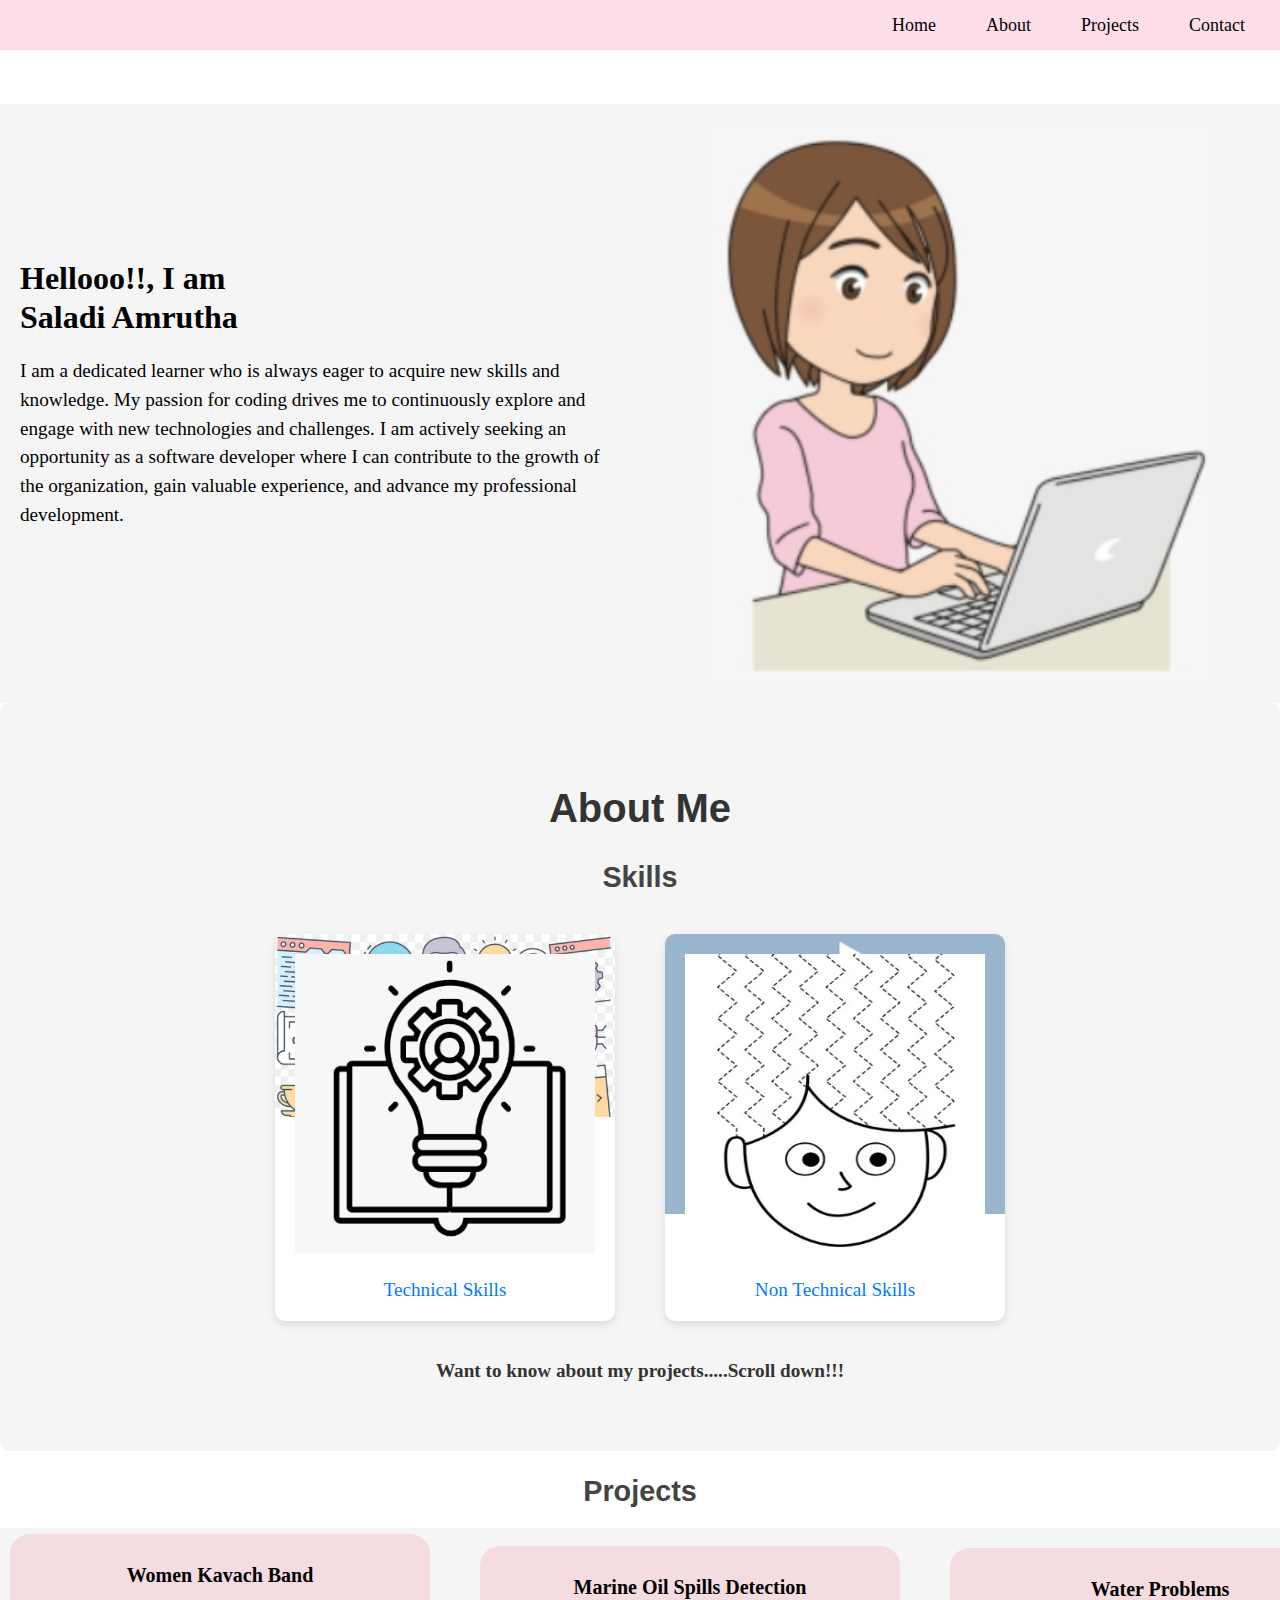
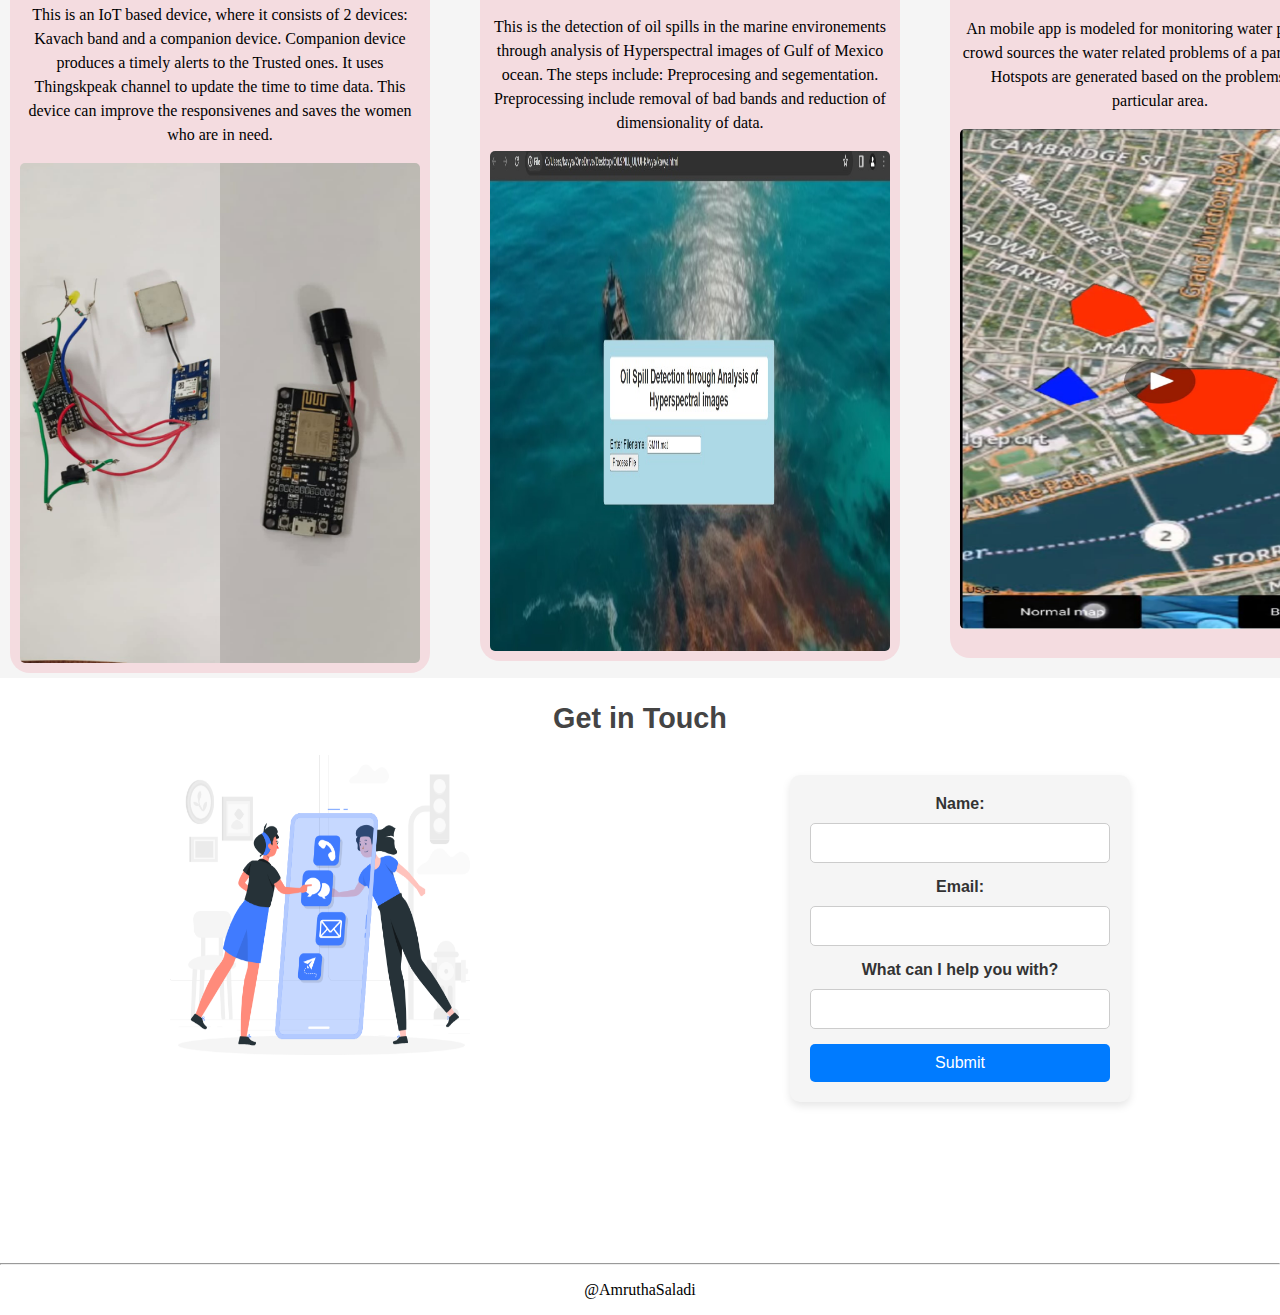
==== index.html @ 9120d7f8 "Add files via upload" ====
<html>
    <head>
        <title>Amrutha's Portfolio</title>
        <link rel="stylesheet" href="Style.css">
    </head>
    <body>
        <header id="home">
            <nav>
                <div class="nav-item">
                    <a class="nav" href="#home">Home</a>
                </div>
                <div class="nav-item">
                    <a class="nav" href="#about">About</a>
                </div>
                <div class="nav-item">
                    <a class="nav" href="#projects">Projects</a>
                </div> 
                <div class="nav-item">
                    <a class="nav" href="#contact">Contact</a>
                </div>     
            </nav>
            <br>
            <br>
            <br>
            <div class="main" >
                <div class="main1">
                    <h2>Hellooo!!, I am</h2>
                    <h1>Saladi Amrutha</h1>
                    <p>I am a dedicated learner who is always eager to acquire new skills and knowledge. My passion for coding drives me to continuously explore and engage with new technologies and challenges. I am actively seeking an opportunity as a software developer where I can contribute to the growth of the organization, gain valuable experience, and advance my professional development.</p>
                </div>
                <div class="main2">
                    <img src="home_img2.png" alt="Image not found" />
                </div>
            </div>            
        </header>
        <section class="about" id="about">
            <h2>About Me</h2>
            <h3>Skills</h3>
            <div class="TNT">
                <div class="Tech">
                    <img src="tech.png" alt="image not found">
                    <a href="tech.html">Technical Skills</a>
                </div>
                <div class="NonTech">
                    <img src="nonTech.png" alt="image not found">
                    <a href="nonTech.html">Non Technical Skills</a>
                </div>
            </div>
            <p>Want to know about my projects.....Scroll down!!! </p>
        </section>
        
        <section id="projects">
            <h2 style="text-align: center;">Projects</h2>
            <div class="myProjects">
                <div class="pro1">
                    <h3>Women Kavach Band</h3>
                    <p>This is an IoT based device, where it consists of 2 devices: Kavach band and a companion device. Companion device produces a timely alerts to the Trusted ones. It uses Thingskpeak channel to update the time to time data. This device can improve the responsivenes and saves the women who are in need.</p>
                    <img src="pro1.jpg">
                </div>
                <div class="pro2">
                    <h3>Marine Oil Spills Detection</h3>
                    <p>This is the detection of oil spills in the marine environements through analysis of Hyperspectral images of Gulf of Mexico ocean. The steps include: Preprocesing and segementation. Preprocessing include removal of bad bands and reduction of dimensionality of data.</p>
                    <img src="interface.jpg">
                </div>
                <div class="pro3">
                    <h3>Water Problems</h3>
                    <p>An mobile app is modeled for monitoring water problems. It crowd sources the water related problems of a particular area. Hotspots are generated based on the problems in that particular area.</p>
                    <img src="pro3.jpg">

                </div>
            </div>
        </section>
        <section id="contact">
            <h2 style="text-align: center;">Get in Touch</h2>

            <div class="touch">
                <div>
                    <img src="contact.png" alt="Image not found">
                </div>
                <div>
                    <form class="contactForm">
                        <label for="name">Name:</label>
                        <input type="text" id="name" name="name" required><br>
                        
                        <label for="email">Email:</label>
                        <input type="text" id="email" name="email" required><br>
                        
                        <label for="message">What can I help you with?</label>
                        <input type="text" id="message" name="message" required><br>
                        <input type="submit"><br>
                    </form>
                </div>
            </div>

        </section>
        <hr>
        <p style="text-align: center;">@AmruthaSaladi</p>
    </body>
</html>
---- Style.css ----
nav {
    background-color: rgb(254, 223, 233);
    display: flex;
    justify-content: flex-end;
    align-items: center;
    height: 50px;
    padding: 0 20px;
}
body{
    margin: 0;
}
.nav-item {

    margin-left: 20px;
}
.nav {
    font-size: 18px;
    color: black;
    text-decoration: none;
    padding: 10px 15px;
    transition: background-color 0.5s ease;
}
.nav:hover {
    background-color: rgb(67, 50, 50);
    color: whitesmoke;
    border-radius: 5px;
}
.main {
    display: grid;
    grid-template-columns: 1fr 1fr;
    gap: 30px;
    align-items: center;
    padding: 20px;
    background-color: #f5f5f5;
}

.main1 h1, .main1 h2, .main1 h3 {
    font-family: 'Times New Roman', Times, serif;
}

.main1 h1 {
    margin-top: 0px;
    font-weight: 10000;
}
.main1 h2 {
    font-weight:600;
    font-size: xx-large;
    margin-top: 2px ;
    margin-bottom: 2px;
}

.main1 p {
    font-size: 1.2rem;
    line-height: 1.5;
    margin-top: 20px;
}

.main2 img {
    width: 100%;
    height: auto;
    max-width: 500px;
    display: block;
    margin: 0 auto;
}

@media (max-width: 768px) {
    .main {
        grid-template-columns: 1fr;
        text-align: center;
    }

    .main2 img {
        margin: 20px 0;
    }
}
.about {
    background-color: #f5f5f5;
    padding: 50px 20px;
    border-radius: 10px;
}

.about h2 {
    text-align: center;
    font-weight: bold;
    font-size: 2.5rem;
    color: #333;
    margin-bottom: 30px;
    font-family: 'Arial', sans-serif;
}

.TNT {
    display: flex;
    justify-content: center;
    align-items: flex-start;
    gap: 50px;
    padding: 20px;
}

.about h3,#projects h2, #contact h2 {
    text-align: center;
    font-size: 1.8rem;
    font-family: 'Arial', sans-serif;
    color: #444;
    margin-bottom: 20px;
}
.Tech, .NonTech {
    display: flex;
    flex-direction: column;
    align-items: center;
    text-align: center;
    background-color: #fff;
    padding: 20px;
    border-radius: 10px;
    box-shadow: 0 4px 8px rgba(0, 0, 0, 0.1);
    transition: transform 0.3s ease, box-shadow 0.3s ease;
}

.Tech:hover, .NonTech:hover {
    transform: translateY(-5px);
    box-shadow: 0 8px 16px rgba(0, 0, 0, 0.2);
}

.Tech img{
    width: 300px;
    height: 300px;
    margin-bottom: 15px;
}
.NonTech img{
    width: 300px;
    height: 300px;
    margin-bottom: 15px;
}

.Tech a, .NonTech a {
    text-decoration: none;
    color: #007BFF;
    font-size: 1.2rem;
    margin-top: 10px;
    transition: color 0.3s ease;
}

.Tech a:hover, .NonTech a:hover {
    color: #0056b3;
}

@media (max-width: 768px) {
    .TNT {
        flex-direction: column;
        gap: 30px;
    }

    .Tech, .NonTech {
        width: 100%;
    }
}
.about p{
    text-align: center;
    text-decoration: solid;
    font-size: larger;
    color: #333;
    font-weight: bolder;
}
.techSkills, .nontech-section{
    margin-top: 100px;
    display: grid;
    grid-template-columns: 1fr 1fr;
    grid-template-rows: 200px 200px;
    gap: 30px;
    background-color: #f5f5f5;
    border-radius: 30px;
    border: 2px solid rgb(0, 0, 0, 0.5);
    box-shadow: 0 2px 5px rgba(0, 0, 0, 0.1)
}
.ProgrammingSkills, .communication{
    border-radius: 20px;
    height: 150px;
    width: 300px;
    padding: 10px 10px 10px 10px;
    margin: 10px 10px 10px 10px;
    background-color: rgb(214, 203, 218);
}
.CoreSubjects, .organization{
    border-radius: 20px;
    height: 150px;
    width: 300px;
    padding: 10px 10px 10px 10px;
    margin: 10px 10px 10px 10px;
    background-color: rgb(214, 203, 218);

}
.OperatingSystems, .leadership{
    border-radius: 20px;
    height: 150px;
    width: 300px;
    padding: 10px 10px;
    margin: 10px 10px;
    background-color: rgb(214, 203, 218);
}
.FrontEndTechnologies, .timemanagement{
    border-radius: 20px;
    height: 150px;
    width: 300px;
    padding: 10px 10px;
    margin: 10px 10px;
    background-color: rgb(214, 203, 218);
}

.techSkills h3{ 
    font-family: 'Lucida Sans', 'Lucida Sans Regular', 'Lucida Grande', 'Lucida Sans Unicode', Geneva, Verdana, sans-serif;

}
.techSkills li{
    font-size: larger;
    font-weight: 200;
    
}
#goback {
    border-radius: 15px;
    padding-bottom: 6px;
}

#goback a {
    text-decoration: none;
    color: black;
    font-size: 1.2rem;
    font-family: 'Arial', sans-serif;
    transition: color 0.3s ease, background-color 0.3s ease;
}

#goback a:hover {
    color: whitesmoke;
    background-color: rgb(67, 50, 50);
    padding: 10px 20px;
    border-radius: 5px;
}
.tech{
    background-image: url(bgimagetech.png);
    background-repeat: no-repeat;
    background-size: 100%;
}
.nontech{
    background-image: url(bgnontech.png);
    background-repeat: no-repeat;
    background-size: 100%;
}
.myProjects {
    text-align: center;
    align-items: center;
    background-color: #f5f5f5;
    display: grid;
    grid-template-columns: 1fr 1fr 1fr;
    grid-template-rows: 750px;
    gap: 30px;
    height: auto;
}
.pro1, .pro2{
    margin: 10px 10px 10px 10px;
    padding: 10px 10px 10px 10px;
    background-color: rgb(244, 220, 224);
    height: auto;
    width: auto;
    border-radius: 20px;
}
.pro3{
    background-color: rgb(244, 220, 224) ;
    margin:10px 10px 10px 10px;
    padding: 10px 10px 10px 10px;
    height: 690px;
    border-radius: 20px;
}
#projects h3 {
    margin-bottom: 10px;
    font-size: 1.25rem;
}

#projects p {
    font-size: 1rem;
    line-height: 1.5;
}
.myProjects img{
    align-items: center;
    width: 400px;
    height: 500px;
    border-radius: 5px;
}
.touch{
    text-align: center;
    display: grid;
    grid-template-columns: 1fr 1fr;
    grid-template-rows: 500px;
}
.touch img{
    width: 300px;
    height: 300px;
    border: 50px;
}
.contactForm {
    width: 300px; /* Set the width of the form */
    margin: 20px auto; /* Center the form */
    padding: 20px;
    background-color: #f5f5f5;
    border-radius: 10px;
    box-shadow: 0 4px 8px rgba(0, 0, 0, 0.1);
}

.contactForm label {
    display: block; /* Make labels appear on their own line */
    margin-bottom: 10px;
    font-weight: bold;
    font-family: Arial, sans-serif;
    color: #333;
}

.contactForm input[type="text"] {
    width: 100%; /* Make inputs full width */
    padding: 10px;
    margin-bottom: 15px; /* Add space between inputs */
    border: 1px solid #ccc;
    border-radius: 5px;
    box-sizing: border-box;
    font-size: 16px;
}

.contactForm input[type="text"]:focus {
    border-color: #007BFF; /* Change border color on focus */
    outline: none;
    box-shadow: 0 0 5px rgba(0, 123, 255, 0.5); /* Add focus shadow */
}

.contactForm input[type="text"]::placeholder {
    color: #888; /* Placeholder text color */
}

.contactForm input[type="submit"] {
    width: 100%;
    padding: 10px;
    background-color: #007BFF;
    color: white;
    border: none;
    border-radius: 5px;
    font-size: 16px;
    cursor: pointer;
    transition: background-color 0.3s ease;
}

.contactForm input[type="submit"]:hover {
    background-color: #0056b3; /* Change color on hover */
}
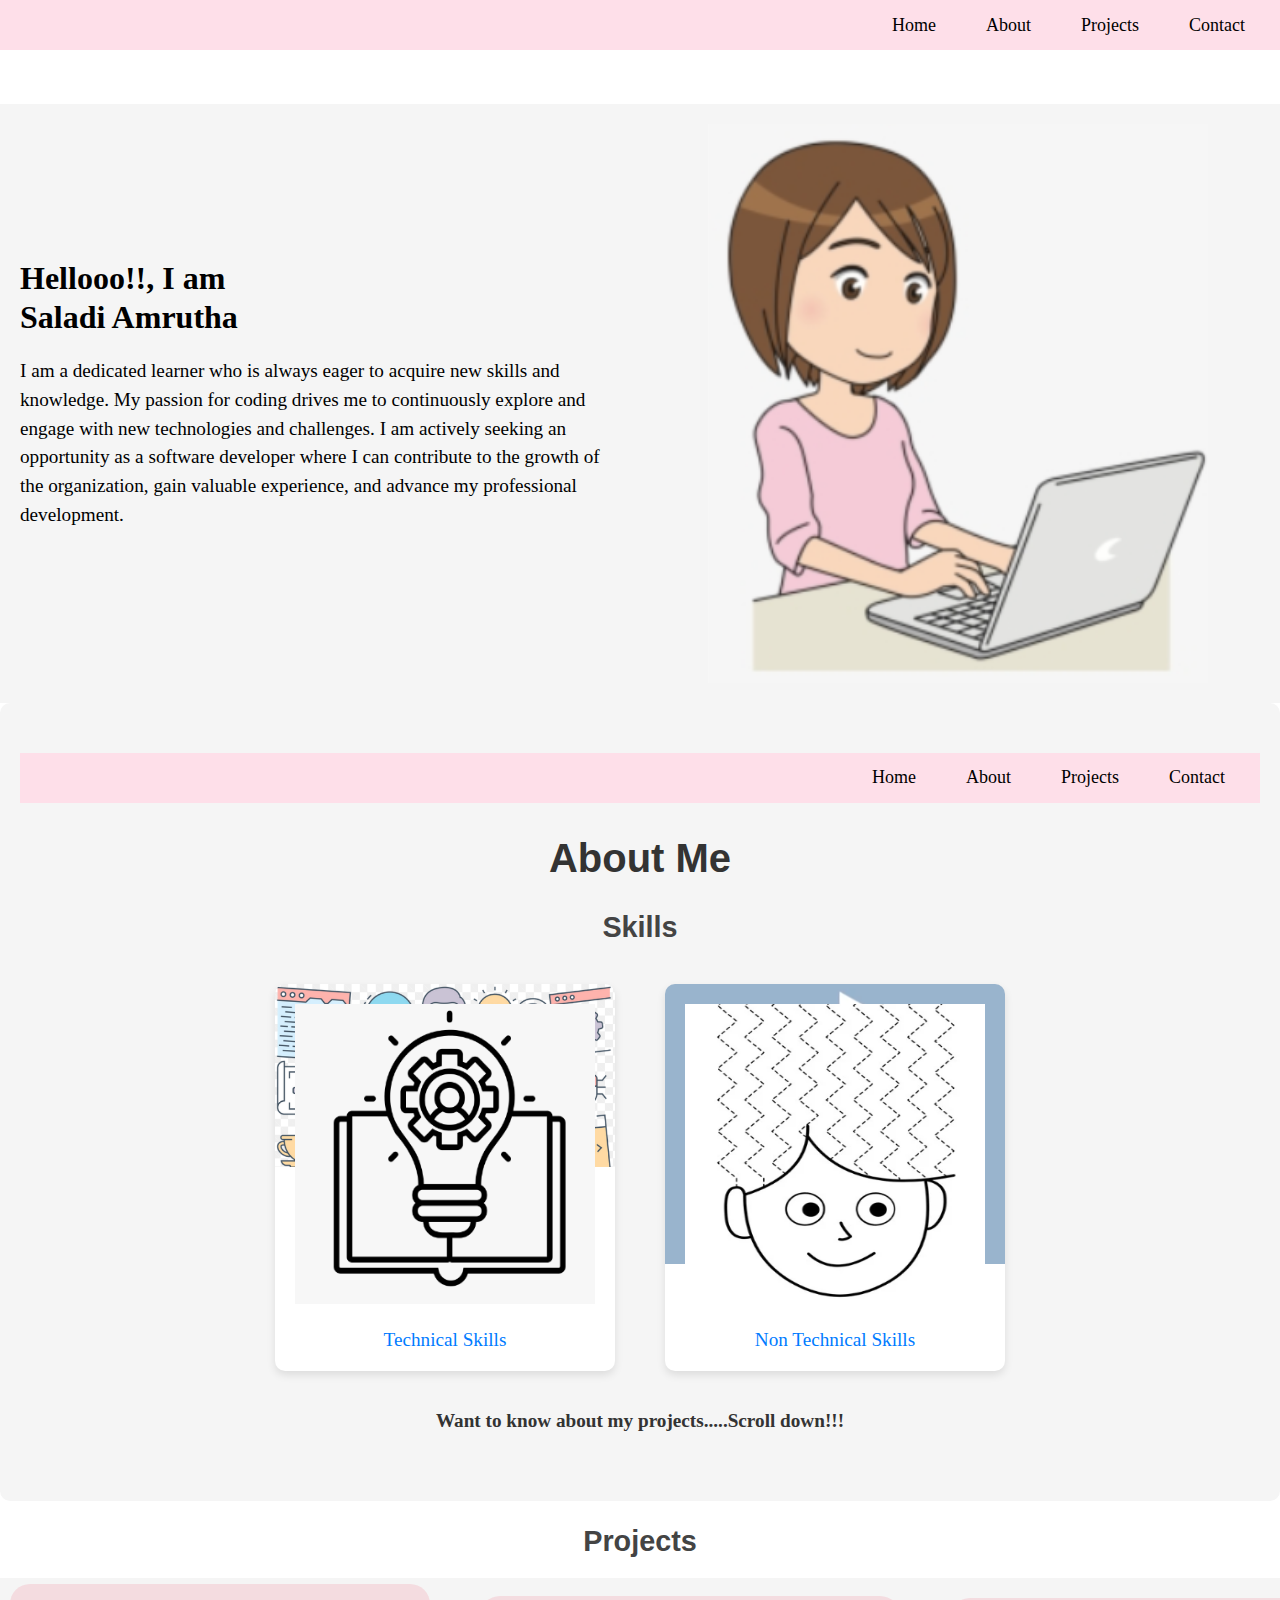
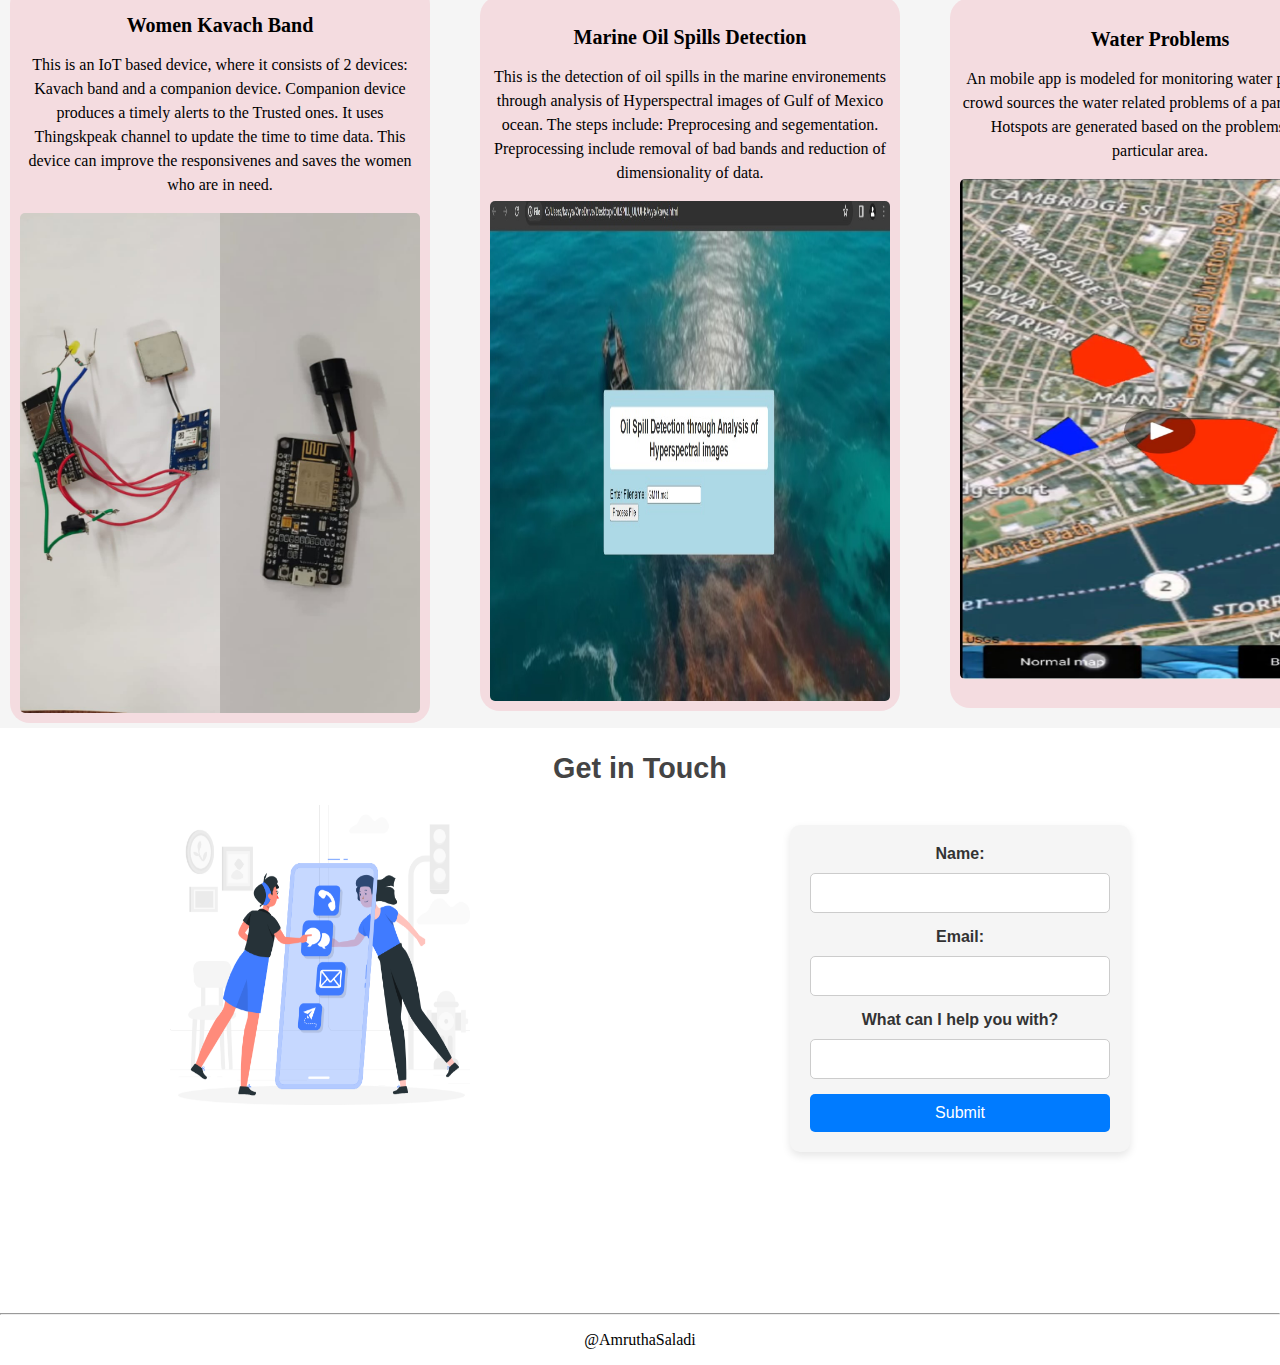
==== commit f59eadbf: "index.html" ====
--- a/index.html
+++ b/index.html
@@ -34,6 +34,20 @@
             </div>            
         </header>
         <section class="about" id="about">
+            <nav>
+                <div class="nav-item">
+                    <a class="nav" href="#home">Home</a>
+                </div>
+                <div class="nav-item">
+                    <a class="nav" href="#about">About</a>
+                </div>
+                <div class="nav-item">
+                    <a class="nav" href="#projects">Projects</a>
+                </div> 
+                <div class="nav-item">
+                    <a class="nav" href="#contact">Contact</a>
+                </div>     
+            </nav>
             <h2>About Me</h2>
             <h3>Skills</h3>
             <div class="TNT">
@@ -96,4 +110,4 @@
         <hr>
         <p style="text-align: center;">@AmruthaSaladi</p>
     </body>
-</html>+</html>
